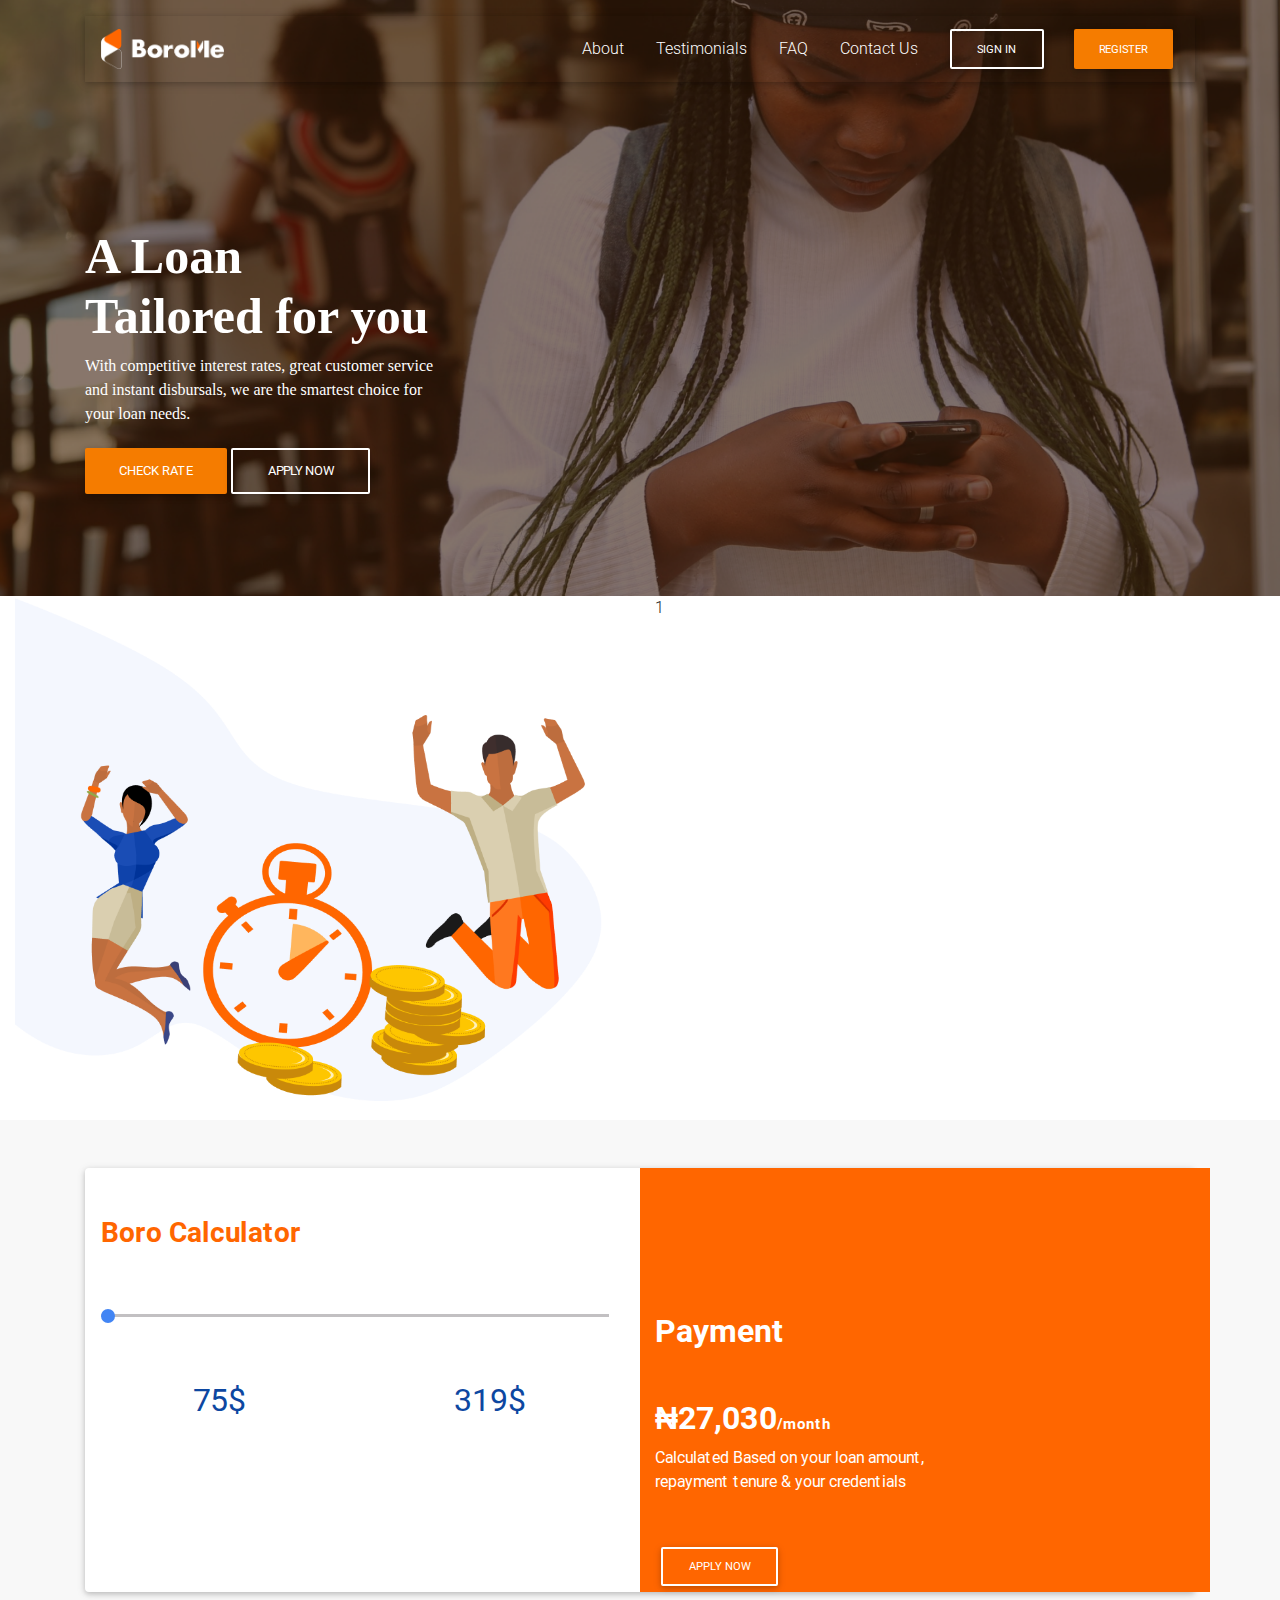
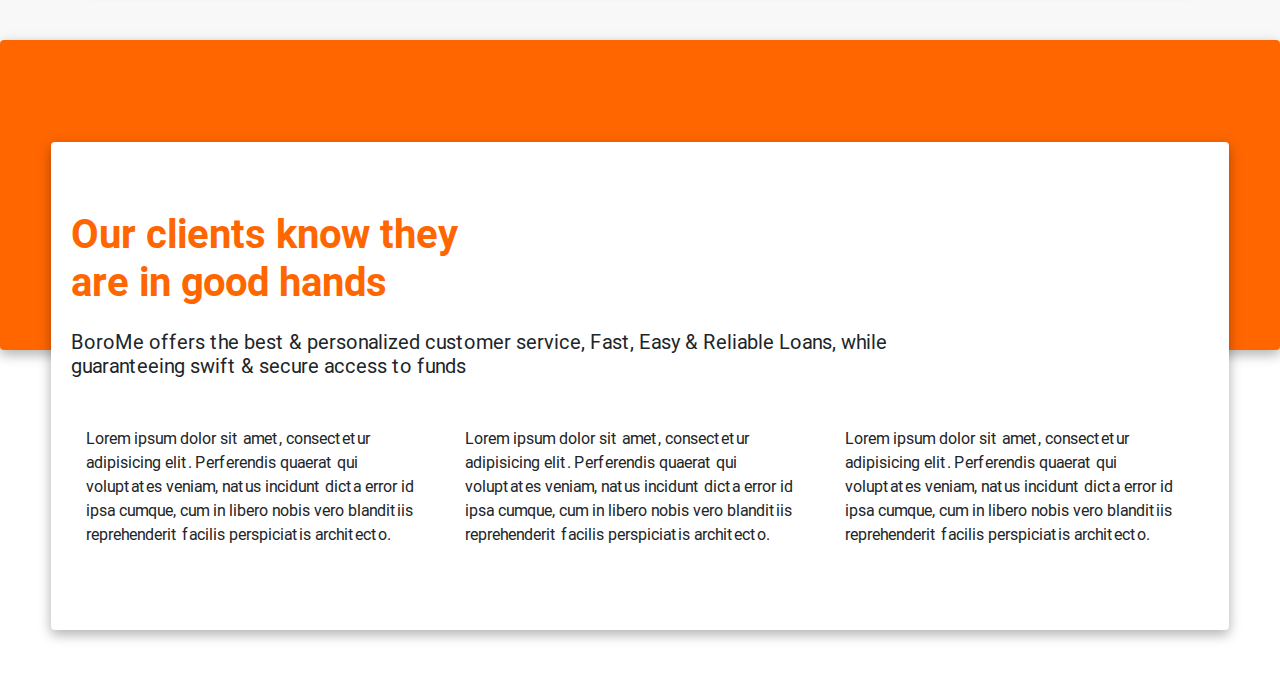
==== index.html @ d7228e9a "First Add" ====
<!DOCTYPE html>
<html lang="en">

<head>
  <meta charset="utf-8">
  <meta name="viewport" content="width=device-width, initial-scale=1, shrink-to-fit=no">
  <meta http-equiv="x-ua-compatible" content="ie=edge">
  <title>BoroMe</title>
  <!-- Font Awesome -->
  <link rel="stylesheet" href="https://maxcdn.bootstrapcdn.com/font-awesome/4.7.0/css/font-awesome.min.css">
  <link href="https://fonts.googleapis.com/css?family=Roboto&display=swap" rel="stylesheet">
  <!-- Bootstrap core CSS -->
  <link href="css/bootstrap.min.css" rel="stylesheet">
  <!-- Material Design Bootstrap -->
  <link href="css/mdb.min.css" rel="stylesheet">
  <!-- Your custom styles (optional) -->
  <link href="css/style.css" rel="stylesheet">
  
</head>

<body>
  <div class="row p-0 m-0" id="cover">
    <div class="container mt-3">
      <nav class="navbar navbar-expand-lg navbar-light">
        <a class="navbar-brand" href="#">
          <img src="img/logo.png" height="40" alt="Borome logo">
        </a>
        <button class="navbar-toggler" type="button" data-toggle="collapse" data-target="#navbarText"
          aria-controls="navbarText" aria-expanded="false" aria-label="Toggle navigation">
          <span class="navbar-toggler-icon"></span>
        </button>
        <div class="collapse navbar-collapse" id="navbarText">
          <!-- <ul class="navbar-nav mr-auto">
            <li class="nav-item active">
              <a class="nav-link" href="#">Home
                <span class="sr-only">(current)</span>
              </a>
            </li>
            <li class="nav-item">
              <a class="nav-link" href="#">Features</a>
            </li>
            <li class="nav-item">
              <a class="nav-link" href="#">Pricing</a>
            </li>
          </ul> -->
          <ul class="navbar-nav ml-auto">
            <li class="nav-item ml-3">
              <a class="nav-link text-white" href="#">About
                <!-- <span class="sr-only">(current)</span> -->
              </a>
            </li>
            <li class="nav-item ml-3">
              <a class="nav-link text-white" href="#">Testimonials</a>
            </li>
            <li class="nav-item ml-3">
              <a class="nav-link text-white" href="#">FAQ</a>
            </li>
            <li class="nav-item ml-3">
              <a class="nav-link text-white" href="#">Contact Us</a>
            </li>
          </ul>
          <form class="form-inline">
            <!-- <div class="md-form my-0">
              <input class="form-control mr-sm-2" type="text" placeholder="Search" aria-label="Search">
            </div> -->
            <button class="btn btn-outline-white btn-md my-2 my-sm-0 ml-4" type="submit">Sign In</button>
            <button class="btn btn-orange btn-md my-2 my-sm-0 ml-4" type="submit">Register</button>
          </form>
        </div>
      </nav>
    </div>
    <div class="container mt-5 mb-5">


      <!--Section: Content-->
      <section class="mb-5">
    
        <div class="row pr-lg-5 mt-5">
            <div class="col-md-5 d-flex align-items-center mt-5">
              <div class="text-justify">
                
                <!-- <h3 class="font-weight-bold mb-4">Material Design Blocks</h3> -->
                <h2 class="font-weight-bold" id="loan" >A Loan<br> Tailored for you</h2>
                <p id="with">With competitive interest rates, great customer service<br> and instant disbursals, we are the smartest choice for<br> your loan needs.</p>
      
                <button type="button" class="btn btn-orange mx-0">Check Rate</button>
                <button type="button" class="btn btn-outline-white mx-0">Apply Now</button>
              </div>
            </div>
          <!-- <div class="col-md-7 mb-4">
    
            <div class="view">
              <img src="https://mdbootstrap.com/img/illustrations/graphics(4).png" class="img-fluid" alt="smaple image">
            </div>
    
          </div> -->
         
        </div>
    
      </section>
      <!--Section: Content-->
    
    
    </div>
  
  </div>  
  <!-- <div class="container mt-5"> -->
    <div class="row m-0" style="">
      <div class="col-md-6">
        <!-- <h2 class="font-weight-bold">Get your loan processed<br> in 5 minutes</h2> -->
        <div class="view">
            <img src="img/mid.png" class="img-fluid" alt="smaple image" >
          </div>
      </div>
      <div class="col-md-6">
        1
      </div>
    </div>
  <!-- </div> -->
  <div class="row m-0 p-0" style="background-color: #f8f8f8"> 
    <div class="container">
      <!-- Card -->
      <div class="card mt-5 mb-5">
          <div class="row"> 
            <div class="col-md-6">
              <h3 class="font-weight-bold pl-3 mt-5" style="color:#FF6600;" id="boro">Boro Calculator</h3>
              <div class="container">
                  <form class="range-field my-5">
                      <input id="calculatorSlider" class="no-border" type="range" value="0" min="0" max="30" />
                    </form>
                    <!-- Grid row -->
                    <div class="row">

                      <!-- Grid column -->
                      <div class="col-md-6 text-center">

                        <!-- <h2><span class="badge blue lighten-2 mb-4">You earn</span></h2> -->
                        <h2 style="color:#0d47a1"><strong id="resellerEarnings">75$</strong></h2>

                      </div>
                      <!-- Grid column -->

                      <!-- Grid column -->
                      <div class="col-md-6 text-center">

                        <!-- <h2><span class="badge blue lighten-2 mb-4">Client pays</span></h2> -->
                        <h2 style="color:#0d47a1"><strong id="clientPrice">319$</strong></h2>

                      </div>
                      <!-- Grid column -->

                    </div>
                    
                    <!-- Grid row -->





              </div>
            </div>
            <div class="col-md-6 pt-5" style="background-color:#FF6600;color:white">
              <h2 class=" font-weight-bold mt-5 pt-5 mb-3" id="payment">Payment</h2>
              <h2 class="font-weight-bold mt-5" id="fund">&#8358;27,030<span style="font-size:15px">/month</span></h2>
              <p class="mb-5" id="calculate">Calculated Based on your loan amount,<br>repayment tenure & your credentials</p>
              <a><button class="btn btn-outline-white btn-md " id="click" type="submit">Apply Now</button></a>
            </div>
          </div>
          
        
        
        
      </div>
  <!-- Card -->
    </div>
  </div>
  <div class="mb-5">
    <div class="row m-0 p-0">
      <!-- Card -->
      <div class="card card-cascade wider reverse">

        <!-- Card image -->
        <div class="view view-cascade overlay">
          <!-- <img class="card-img-top" src="https://mdbootstrap.com/img/Photos/Slides/img%20(70).jpg" alt="Card image cap">
          <a href="#!">
            <div class="mask rgba-white-slight"></div>
          </a> -->
          <div class="row" style="background-color: #FF6600;height: 310px;">.</div>
        </div>

        <!-- Card content -->
        <div class="card-body card-body-cascade">
          <h1 class="mt-5 mb-4 font-weight-bold" style="color: #FF6600" id="our"> Our clients know they<br> are in good hands</h1>
          <h5 class="mb-5" id="me">BoroMe offers the best & personalized customer service, Fast, Easy & Reliable Loans, while<br> guaranteeing swift & secure access to funds</h5>
          <div class="row p-0 m-0 mb-5" id="text">
            <div class="col-md-4 pb-3">
              Lorem ipsum dolor sit amet, consectetur adipisicing elit. Perferendis quaerat qui voluptates veniam, natus incidunt dicta error id ipsa cumque, cum in libero nobis vero blanditiis reprehenderit facilis perspiciatis architecto.</div>
            <div class="col-md-4 pb-3">Lorem ipsum dolor sit amet, consectetur adipisicing elit. Perferendis quaerat qui voluptates veniam, natus incidunt dicta error id ipsa cumque, cum in libero nobis vero blanditiis reprehenderit facilis perspiciatis architecto.</div>
            <div class="col-md-4 pb-3">Lorem ipsum dolor sit amet, consectetur adipisicing elit. Perferendis quaerat qui voluptates veniam, natus incidunt dicta error id ipsa cumque, cum in libero nobis vero blanditiis reprehenderit facilis perspiciatis architecto.</div>
          </div>

        </div>

      </div>
      <!-- Card -->
    </div>
  </div>
  <!-- SCRIPTS -->
  <!-- JQuery -->
  <script type="text/javascript" src="js/jquery-3.3.1.min.js"></script>
  <!-- Bootstrap tooltips -->
  <script type="text/javascript" src="js/popper.min.js"></script>
  <!-- Bootstrap core JavaScript -->
  <script type="text/javascript" src="js/bootstrap.min.js"></script>
  <!-- MDB core JavaScript -->
  <script type="text/javascript" src="js/mdb.min.js"></script>
  <script >
  
  
  var slider = $("#calculatorSlider");
var developerBtn = $("#developerBtn");
var corporateBtn = $("#corporateBtn");
var privateBtn = $("#privateBtn");
var reseller = $("#resellerEarnings");
var client = $("#clientPrice");
var percentageBonus = 30; // = 30%
var license = {
corpo: {
active: true,
price: 319,
},
dev: {
active: false,
price: 149,
},
priv: {
active: false,
price: 79,
}
}

function calculate(price, value) {
client.text((Math.round((price - (value / 100 * price)))) + '$');
reseller.text((Math.round(((percentageBonus - value) / 100 * price))) + '$')
}

function reset(price) {
slider.val(0);
client.text(price + '$');
reseller.text((Math.round((percentageBonus / 100 * price))) + '$');
}
developerBtn.on('click', function(e) {
license.dev.active = true;
license.corpo.active = false;
license.priv.active = false;
reset(license.dev.price)
});
privateBtn.on('click', function(e) {
license.dev.active = false;
license.corpo.active = false;
license.priv.active = true;
reset(license.priv.price);
});
corporateBtn.on('click', function(e) {
license.dev.active = false;
license.corpo.active = true;
license.priv.active = false;
reset(license.corpo.price);
});
slider.on("input change", function(e) {
if (license.priv.active) {
calculate(license.priv.price, $(this).val());
} else if (license.corpo.active) {
calculate(license.corpo.price, $(this).val());
} else if (license.dev.active) {
calculate(license.dev.price, $(this).val());
}
})
  
  </script>
</body>

</html>
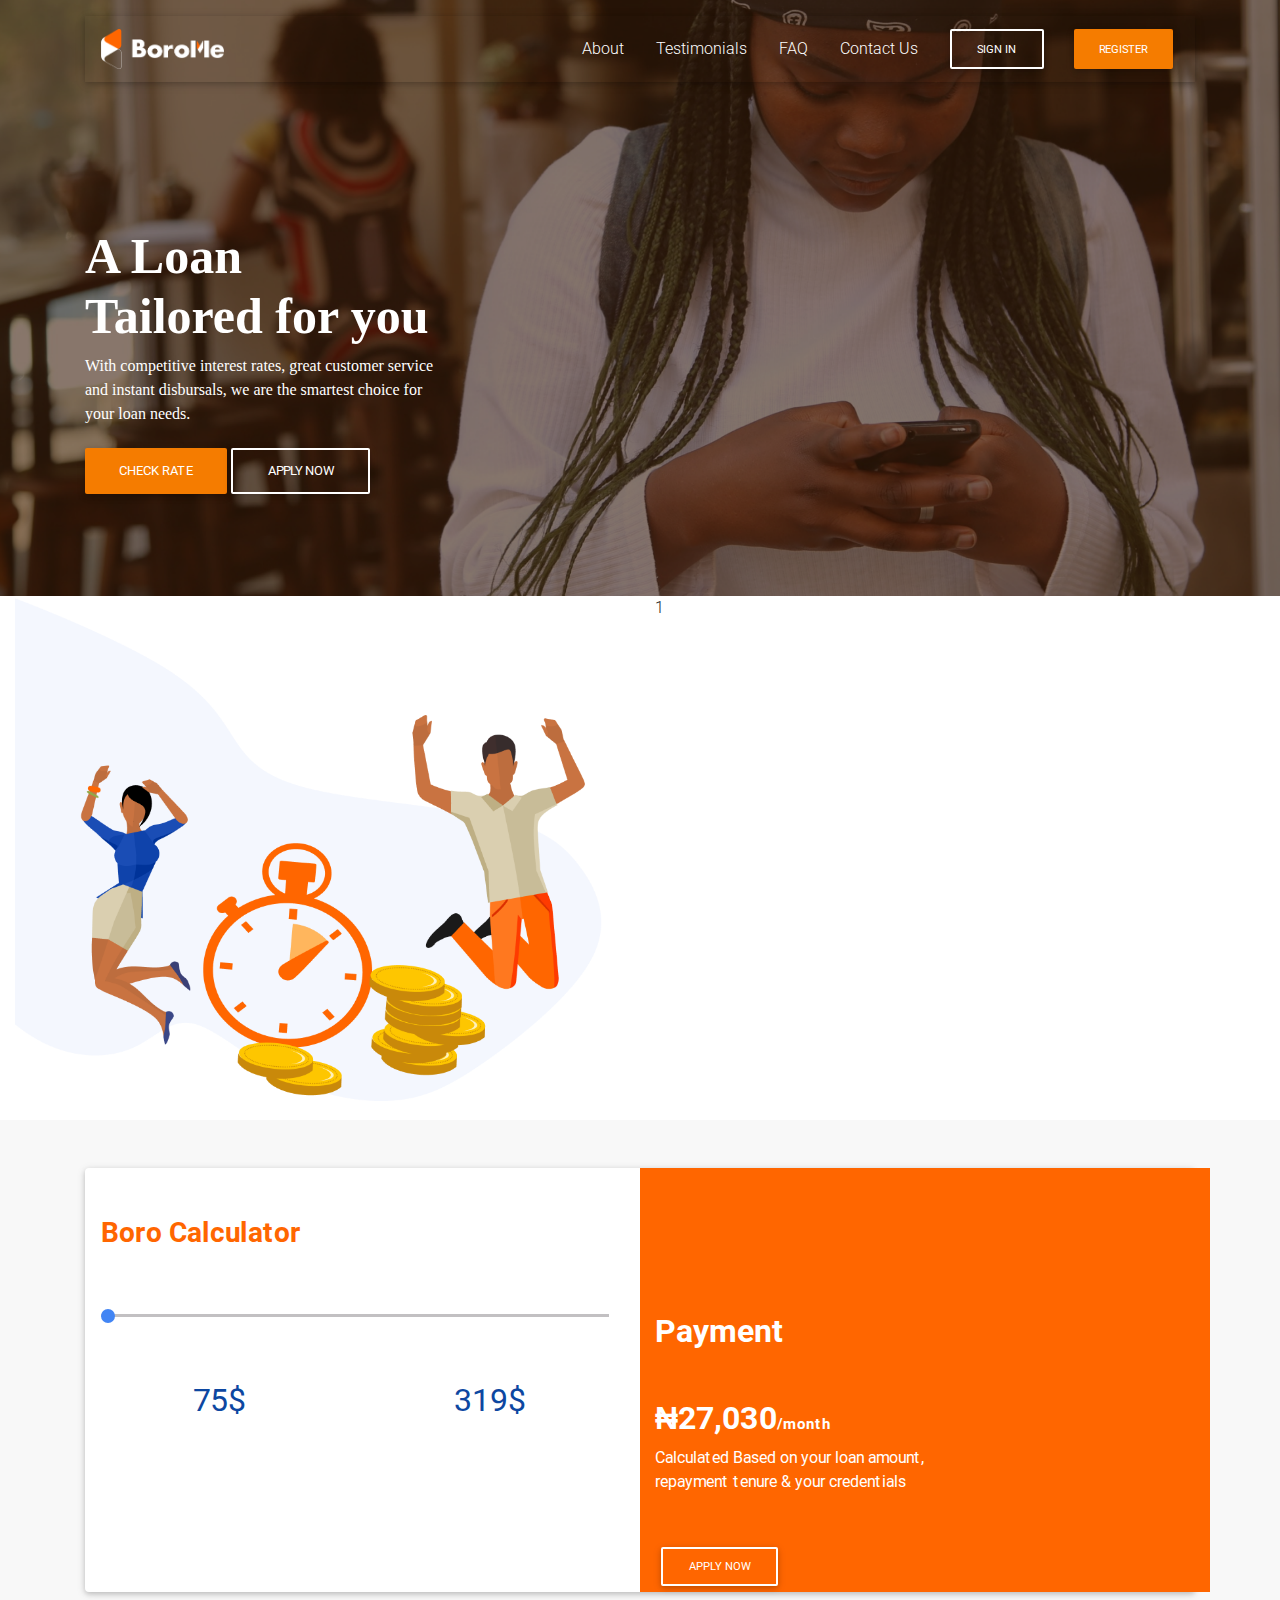
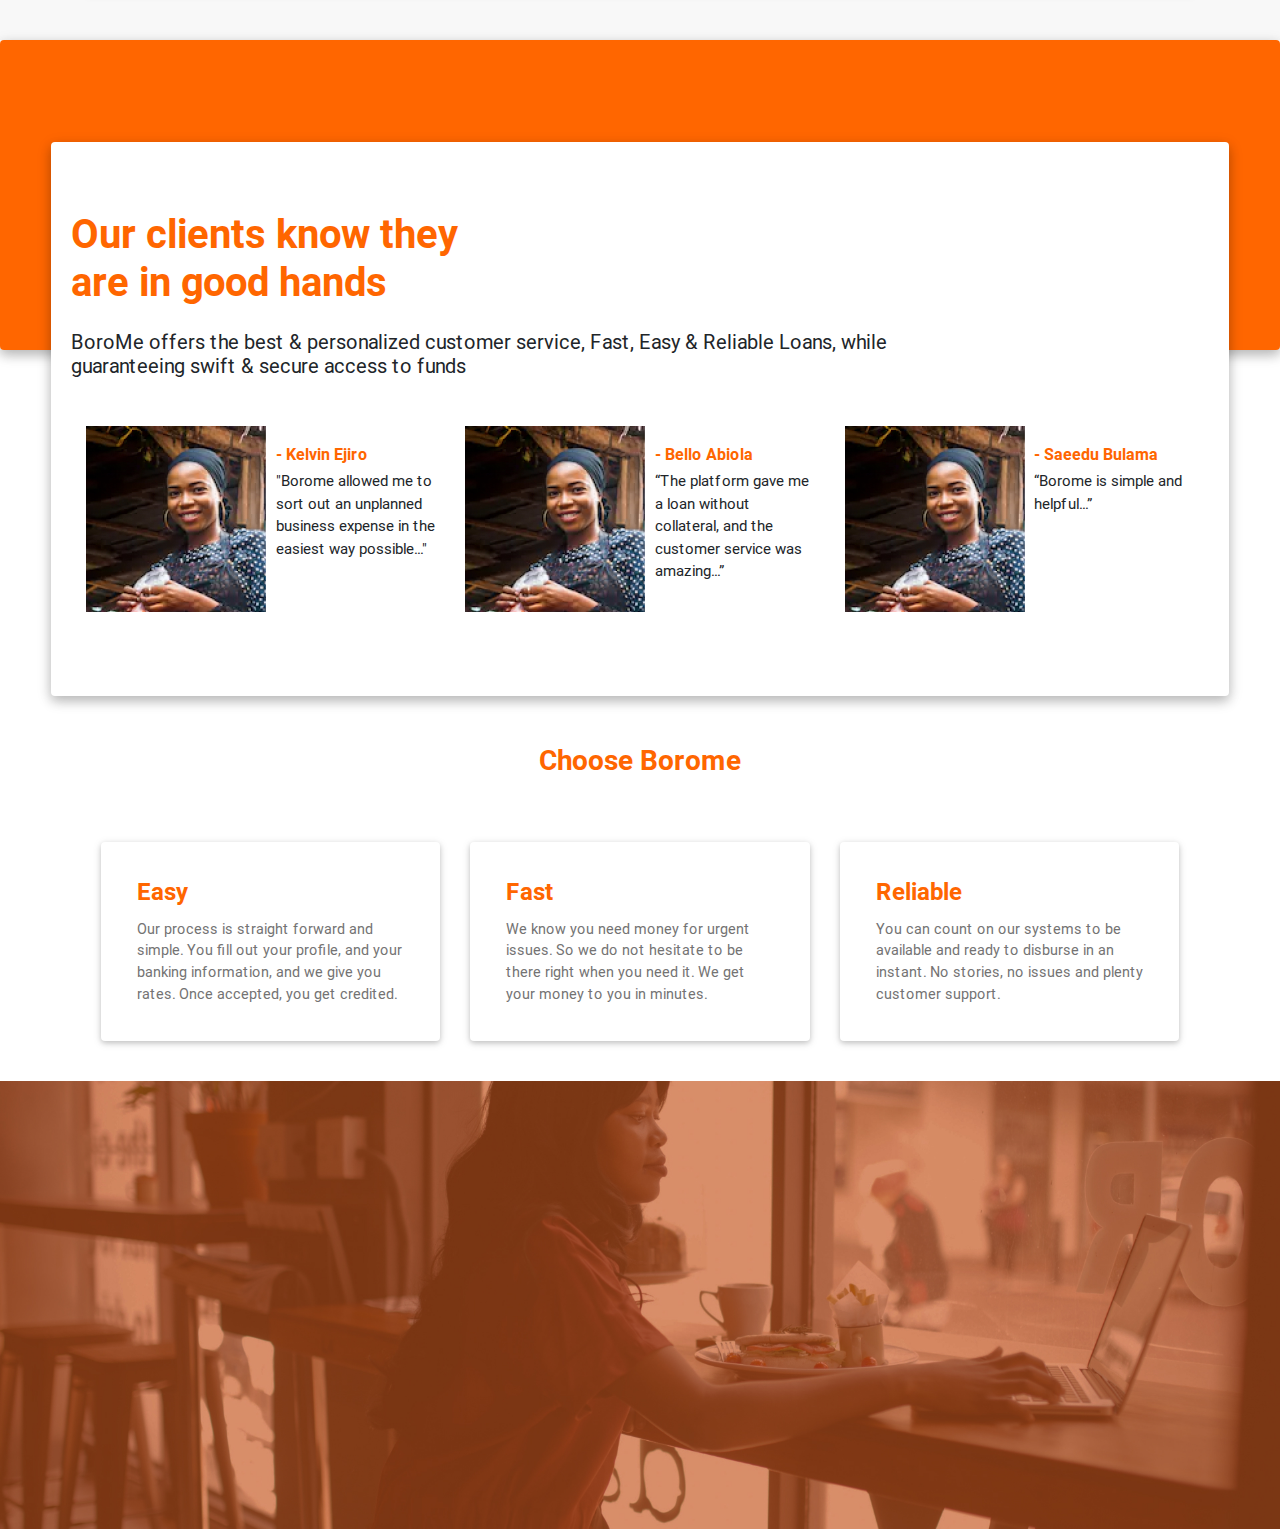
==== commit 83c2ce76: "Updated" ====
--- a/index.html
+++ b/index.html
@@ -194,10 +194,39 @@
           <h5 class="mb-5" id="me">BoroMe offers the best & personalized customer service, Fast, Easy & Reliable Loans, while<br> guaranteeing swift & secure access to funds</h5>
           <div class="row p-0 m-0 mb-5" id="text">
             <div class="col-md-4 pb-3">
-              Lorem ipsum dolor sit amet, consectetur adipisicing elit. Perferendis quaerat qui voluptates veniam, natus incidunt dicta error id ipsa cumque, cum in libero nobis vero blanditiis reprehenderit facilis perspiciatis architecto.</div>
-            <div class="col-md-4 pb-3">Lorem ipsum dolor sit amet, consectetur adipisicing elit. Perferendis quaerat qui voluptates veniam, natus incidunt dicta error id ipsa cumque, cum in libero nobis vero blanditiis reprehenderit facilis perspiciatis architecto.</div>
-            <div class="col-md-4 pb-3">Lorem ipsum dolor sit amet, consectetur adipisicing elit. Perferendis quaerat qui voluptates veniam, natus incidunt dicta error id ipsa cumque, cum in libero nobis vero blanditiis reprehenderit facilis perspiciatis architecto.</div>
-          </div>
+              <div class="row">
+                <div class="col-md-6">
+                  <img src="img/small.jpg">
+                </div>
+                <div class="col-md-6">
+                    <p class="pt-3 mb-0 font-weight-bold" style="color: #FF6600">- Kelvin Ejiro</p>
+                    <p class="mt-1" id="mid">"Borome allowed me to sort out an unplanned business expense in the easiest way possible..."</p>
+                </div>
+              </div>
+            </div>
+            <div class="col-md-4 pb-3">
+              <div class="row">
+                <div class="col-md-6">
+                  <img src="img/small.jpg">
+                </div>
+                <div class="col-md-6">
+                  <p class="pt-3 mb-0 font-weight-bold" style="color: #FF6600">- Bello Abiola</p>
+                  <p class="mt-1" id="mid">“The platform gave me a loan without collateral, and the customer service was amazing...”</p>
+                </div>
+              </div>
+            </div>
+          <div class="col-md-4 pb-3">
+            <div class="row">
+              <div class="col-md-6">
+                <img src="img/small.jpg">
+              </div>
+              <div class="col-md-6">
+                  <p class="pt-3 mb-0 font-weight-bold" style="color: #FF6600">- Saeedu Bulama</p>
+                  <p class="mt-1" id="mid">“Borome is simple and helpful...”</p>
+              </div>
+            </div>
+          </div>
+        </div>
 
         </div>
 
@@ -205,6 +234,91 @@
       <!-- Card -->
     </div>
   </div>
+  <h3 style="text-align: center" id="choose">Choose Borome</h3>
+  <div class="col-md-12 mt-5">
+    <div class="container">
+      <!-- Card deck -->
+      <div class="card-deck p-3">
+
+          <!-- Card -->
+          <div class="card mb-4 p-3">
+        
+            <!--Card content-->
+            <div class="card-body">
+        
+              <!--Title-->
+              <h4 class="card-title font-weight-bold" style="color: #FF6600">Easy</h4>
+              <!--Text-->
+              <p class="card-text">Our process is straight forward and simple. You fill out your profile, and your banking information, and we give you rates. Once accepted, you get credited.</p>
+              <!-- Provides extra visual weight and identifies the primary action in a set of buttons -->
+              <!-- <button type="button" class="btn btn-light-blue btn-md">Read more</button> -->
+        
+            </div>
+        
+          </div>
+          <!-- Card -->
+        
+          <!-- Card -->
+          <div class="card mb-4 p-3">
+        
+      
+            <!--Card content-->
+            <div class="card-body">
+        
+              <!--Title-->
+              <h4 class="card-title font-weight-bold" style="color: #FF6600">Fast</h4>
+              <!--Text-->
+              <p class="card-text">We know you need money for urgent issues. So we do not hesitate to be there right when you need it. We get your money to you in minutes.</p>
+              <!-- Provides extra visual weight and identifies the primary action in a set of buttons -->
+              <!-- <button type="button" class="btn btn-light-blue btn-md">Read more</button> -->
+        
+            </div>
+        
+          </div>
+          <!-- Card -->
+        
+          <!-- Card -->
+          <div class="card mb-4 p-3">
+        
+            <!--Card content-->
+            <div class="card-body">
+        
+              <!--Title-->
+              <h4 class="card-title font-weight-bold" style="color: #FF6600">Reliable</h4>
+              <!--Text-->
+              <p class="card-text">You can count on our systems to be available and ready to disburse in an instant. No stories, no issues and plenty customer support.</p>
+              <!-- Provides extra visual weight and identifies the primary action in a set of buttons -->
+              <!-- <button type="button" class="btn btn-light-blue btn-md">Read more</button> -->
+        
+            </div>
+        
+          </div>
+          <!-- Card -->
+        
+      </div>
+      <!-- Card deck -->
+
+
+
+
+    
+    </div>
+    
+  </div>
+  <div class="row p-0 m-0">
+      <div class="view">
+          <img src="img/middle.jpg" class="img-fluid" alt="placeholder">
+          <!-- <div class="mask flex-center waves-effect waves-light" style="">
+            <h3 class="white-text">Brag about your credit score</h3>
+            <p class="white-text">Maintaining good credit earns you higher loan amounts, bonuses & trust</p>
+          </div> -->
+          
+        </div>
+  </div>
+  
+
+
+
   <!-- SCRIPTS -->
   <!-- JQuery -->
   <script type="text/javascript" src="js/jquery-3.3.1.min.js"></script>
--- a/css/style.css
+++ b/css/style.css
@@ -26,6 +26,13 @@
 .card.card-cascade.wider.reverse .card-body.card-body-cascade {
     /* z-index: 3; */
     margin-top: -13rem !important;
+}
+#mid{
+    font-size: 15px;
+}
+#choose{
+    color:#FF6600;
+    font-weight: bold;
 }
 @media only screen and ( max-width: 1024px ){
    
@@ -73,4 +80,10 @@
         font-size:14px;
         text-align: justify;
     }
+    #mid{
+        font-size: 13px;
+    }
+    #choose{
+        font-size:14px;
+    }
 }